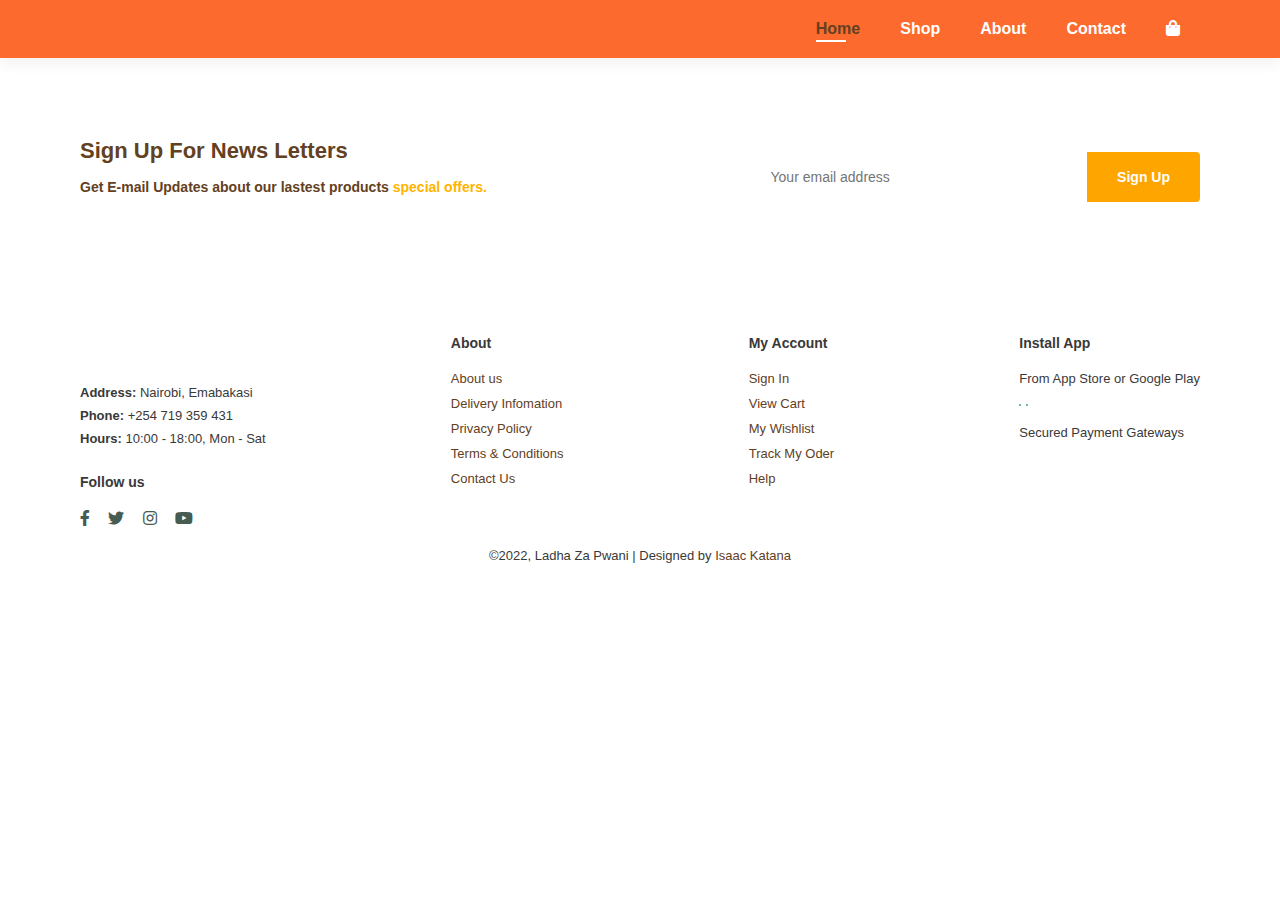
==== about.html @ 70e5d3e6 "#" ====
<!DOCTYPE html>
<html lang="en">
<head>
	<meta charset="UTF-8">
	<meta http-equiv="X-UA-Compatible" content="IE-edge">
	<meta name="viewport" content="width=device-width, initial-scale=1.0">
	<title>Ladha Za Pwani | About</title>
	<link rel="icon" href="images/icons/ladha za pwani.png" type="image/icon type">
	<link rel="stylesheet" href="https://use.fontawesome.com/releases/v5.15.4/css/all.css">
	<link rel="stylesheet" type="text/css" href="style.css">
</head>

<section id="header">
    <a href="#" aria-label="Read more about Ladha Za Pwani"><img src="images/icons/ladha za pwani.png" class="logo" alt="" width="97.5"></a>
    <div>
        <ul id="navbar">
            <li><a class="active" href="index.html">Home</a></li>
            <li><a href="shop.html">Shop</a></li>
            <li><a href="about.html">About</a></li>
            <li><a href="contact.html">Contact</a></li>
            <li id="ld-bag"><a href="cart.html" aria-label="Read more about Ladha Za Pwani"><i class="fa fa-shopping-bag"></i></a></li>
            <a href="#" aria-label="Read more about Ladha Za Pwani" id="close"><i class="fa fa-times"></i></a>
        </ul>
    </div>
    <div id="mobile">
        <a href="cart.html" aria-label="Read more about Ladha Za Pwani"><i class="far fa shopping-bag"></i></a>
        <i id="bar" class="fas fa-outdent"></i>
    </div>
</section>

<body>
<section id="newsletter" class="section-p1 section-m1">

    <div class="newstext">
        <h4>Sign Up For News Letters</h4>
        <p>Get E-mail Updates about our lastest products <span> special offers.</span></p>
    </div>
    <div class="form">
        <input type="text" placeholder="Your email address">
        <button class="normal">Sign Up</button>
    </div>

</section>

<footer class="section-p1">

    <div class="col">
        <img class="logo" src="images/icons/ladha za pwani.png" alt="" width="97.5">
        <h4></h4>
        <p><strong>Address:</strong> Nairobi, Emabakasi</p>
        <p><strong>Phone:</strong> +254 719 359 431</p>
        <p><strong>Hours:</strong> 10:00 - 18:00, Mon - Sat</p>
        <div class="follow">
            <h4>Follow us</h4>
            <div class="icon">
                <i class="fab fa-facebook-f"></i>
                <i class="fab fa-twitter"></i>
                <i class="fab fa-instagram"></i>
                <i class="fab fa-youtube"></i>
            </div>
        </div>
    </div>
    <div class="col">
        <h4>About</h4>
        <a href="#">About us</a>
        <a href="#">Delivery Infomation</a>
        <a href="#">Privacy Policy</a>
        <a href="#">Terms & Conditions</a>
        <a href="#">Contact Us</a>
    </div>
    <div class="col">
        <h4>My Account</h4>
        <a href="#">Sign In</a>
        <a href="#">View Cart</a>
        <a href="#">My Wishlist</a>
        <a href="#">Track My Oder</a>
        <a href="#">Help</a>
    </div>
    <div class="col install">
        <h4>Install App</h4>
        <p>From App Store or Google Play</p>
        <div class="row">
        <img src="images/icons/google-play-badge.png" width="100px" alt="">
        <img src="images/icons/download-on-the-app-store.png" width="100px" alt="">
        </div>
        <p>Secured Payment Gateways</p>
        <img src="images/icons/lipa-na-mpesa.png" width="100px" alt="">
    </div>
    <div class="copyright">
        <p>©2022, Ladha Za Pwani | Designed by <a href="https://linkedin.com/in/isaackatana">Isaac Katana</a></p>
    </div>

</footer>

<script src="script.js"></script>

</body>
</html>
---- style.css ----
*{
	margin: 0;
	padding: 0;
	box-sizing: border-box;
	font-family: 'spartan', sans-serif;
}

h1{
	font-size: 50px;
	line-height: 64px;
	color: #393939;
}

h2{
	font-size: 46px;
	line-height: 54px;
	color: #393939;
}

h4{
	font-size: 20px;
	color: #393939;
}

h6{
	font-size: 700;
	color: #393939;
}

p{
	font-size: 16px;
	color: #393939;
	margin: 15px 0 20px 0;
}

.section-p1{
	padding: 40px 80px;
}

.section-m1{
	margin: 40px 0;
}

button.normal{
	font-size: 14px;
	font-weight: 600;
	padding: 15px 30px;
	color: #000;
	background-color: #fff;
	border-radius: 3px;
	cursor: pointer;
	border: none;
	outline: none;
	transition: 0.2s;

}

body{
	width: 100%;
	background-color: white;
}

#header{
	display: flex;
	align-items: center;
	justify-content: space-between;
	padding: 20px 80px;
	background: #fc6a2d;
	box-shadow:0 5px 15px rgb(0, 0, 0, 0.06);
	z-index: 999;
	position: -webkit-sticky;
	position: sticky;
	top: 0;
	left: 0;
}

#navbar{
	display: flex;
	align-items: center;
	justify-content: space-between;
}

#navbar li{
	list-style: none;
	padding: 0 20px;
	position: relative;
}

#navbar li a{
	text-decoration: none;
	font-size: 16px;
	font-weight: 600;
	color: white;
	transition: 0.3s ease;
}

#navbar li a:hover{
	color: #634022;
}

#navbar li a:hover,
#navbar li a.active{
	color: #634022;
}
 
#navbar li a.active::after,
#navbar li a:hover::after{
    content: "";
    width: 30px;
    height: 2px;
    background: white;
    position: absolute;
    bottom: -4px;
    left: 20px;
}

#mobile{
	display: none;
	align-items: center;
}

#close{
	display: none;
}

#hero{
	background-image: url(images/hero/background.png);
	height: 90vh;
	width: 100%;
	background-size: cover;
	background-position: top 25% right 0;
	padding: 0 80px;
	display: flex;
	flex-direction: column;
	align-items: flex-start;
	justify-content: center;
}

#hero h4{
	padding-bottom:  15px;
}

#hero h1{
	color: #fc6a2d; 
}

#hero button{
	background-image: url(images/hero/shop-now-button.png);
	background-color: transparent;
	color: white;
	border: 0;
	padding: 14px 80px 14px 54px;
	background-repeat: no-repeat;
	cursor: pointer;
	font-weight: 700px;
	font-size: 15px;
}

#product1{
	text-align: center; 
}

#product1 .pro-container{
	display: flex;
	justify-content: space-between;
	padding-top: 20px;
	flex-wrap: wrap;
}

#product1 .pro{
	width: 23%;
	min-width: 250px;
	padding: 10px 12px;
	border: 1px solid #dde1fa;
	border-radius: 25px;
	cursor: pointer;
	box-shadow: 20px 20px 30px rgba(0,0,0,0.02);
	margin: 15px 0;
	transition: 0.2s ease;
	position: relative;
}

#product1 .pro:hover{
	box-shadow: 20px 20px 30px rgba(0,0,0,0.06);
	margin: 15px 0;
	transition: 0.2s ease;
}

#product1 .pro img{
	width: 100%;
	border-radius: 20px;
}

#product1 .pro .des{
	text-align: start;
	padding: 10px 0;
}

#product1 .pro .des span{
	color:#fc6a2d;
	font-size: 12px;
}

#product1 .pro .des h5{
	padding-top: 7px;
	color: #1a1a1a;
	font-size: 14px;
}

#product1 .pro .des i{
	font-size: 12px;
	color: rgb(243, 181, 25);
} 
 
#product1 .pro .des h4{
	padding-top: 7px;
	font-size: 15px;
	font-weight: 700; 
	color: #fc6a2d;
}

#product1 .pro .cart{
	width: 49px;
	height: 40px;
	line-height: 40px;
    border-radius: 50px;
    background-color: #fc6a2d;
    font-weight: 500px;
    color: #cce7d0;
    border: 1px solid #fc6a2d;
    position: absolute;
    bottom: 20px;
    right: 10px;
}

#banner{
	display: flex;
	flex-direction: column;
	justify-content: center;
	align-items: center;
	text-align: center;
	background-image: url(images/banners/ad-banner-1.png);
	width: 100%;
	height: 40vh;
	background-size: cover;
	background-position: center;
}

#banner h4{
	color: #634022;
	font-size: 16px;
}

#banner h2{
	color: #634022;
    font-size: 30px;
    padding: 10px 0;
}

#banner h2 span{
	color: #fc6a2d;
}

#banner button:hover{
	background: #888178;
	color: white;
}

#banner h2 span {
	color: white;
}

#newsletter{
	display: flex;
	justify-content: space-between;
	flex-wrap: wrap;
	margin: 40px 0;
	align-items: center;
	background-image: url(images/banners/newsletter-banner.png);
	background-repeat: no-repeat;
	background-position: 20% 30%;
	background-color: white;
}

#newsletter h4{
	font-size: 22px;
	font-weight: 700;
	color: #634022;
}

#newsletter p{
	font-size: 14px;
	font-weight: 600;
	color: #634022;
}

#newsletter p span{
	color: #ffb400;
}

#newsletter .form{
	display: flex;
	width: 40%;
}

#newsletter input{
	height: 3.125rem;
	padding: 0 1.25em;
	font-size: 14px;
	width: 100%;
	border: 1px solid transparent;
	border-radius: 4px;
	outline: none;
	border-radius: 4px;
	outline: none;
	border-top-right-radius: 0;
	border-bottom-right-radius: 0;
}

button.normal{
	font-size: 14px;
	font-weight: 600;
	padding: 15px 30px;
	color: #000;
	background-color: #fff;
	border-radius: 4px;
	cursor: pointer;
	border: none;
	outline: none;
	transition: 0.2s;
}

#newsletter button{
	background-color: orange;
	color: white;
	white-space: nowrap;
	border-top-left-radius: 0;
	border-bottom-left-radius: 0;
}

footer{
	display: flex;
	flex-wrap: wrap;
	justify-content: space-between;
}

footer .col{
	display: flex;
	flex-direction: column;
	align-items: flex-start;
	margin-bottom: 20px;
}

footer .logo{
	margin-bottom: 30px;
}

footer h4{
	font-size: 14px;
	padding-bottom: 20px;
}

footer p{
	font-size: 13px;
	margin: 0 0 8px 0;
}

footer a{
	font-size: 13px;
	text-decoration: none;
	color: #634022;
	margin-bottom: 10px;
}

footer .follow{
    margin-top: 20px;
}

footer .follow i{
	color: #465b52;
	padding-right: 14px;
	cursor: pointer;

}

footer .install .row img{
    border: 1px solid #088178;
    border-radius: 6px;
}

footer .install img{
	margin: 10px 0 15px 0;
}

footer .follow i:hover,
footer a:hover{
	color: #fc6a2d;
}

footer .copyright{
	width: 100%;
	text-align: center;
}

/* Start Media Query */

@media (max-width:799px) {
	#navbar {
		display: flex;
		flex-direction: column;
		align-items: flex-start;
		justify-content: flex-start;
		position: fixed;
		top: 0;
		right: -300px;
		height: 100vh;
		width: 300px;
		background-color: #E3E6f3;
		box-shadow: 0 40px 60px rgba(0, 0, 0, 0.1);
		padding: 80px 0 0 10px;
		transition: 0.3s;
	}

	#navbar.active{
		right: 0px;
	}  

	#navbar li{
        margin-bottom: 25px;

	}

	#mobile{
		display: flex;
		align-items: center;
	}

	#mobile i{
		color: #1a1a1a; 
		font-size: 24px;
		padding-left: 20px;
	}

	#close{
		display: initial;
		position: absolute;
		top: 30px;
		left: 30px;
		color: #222;
		font-size: 24px;
	}
	
	#lg-bag{
		display: none;
	}

    #hero{
       height: 70vh;
       padding: 0 80px;
       background-position:  top 30% right 30%;
    }

    #product1 .pro-container {
       justify-content: center;
    }

    #product1 .pro {
       margin: 15px;
    }

	#banner{
		height: 20vh;
	}

    #newsletter .form {
       width: 70%;
    }
}


@media (max-width: 477px) {
	.section-p1{
	    padding: 20px;
	}
	
	#header {
		padding: 10px 30px;
	}

	h1{
		font-size: 38px;
	}

	h2{
		font-size: 32px;
	}

	#hero{
		padding: 0 20px;
		background-position: 55%;
	}

	#product1 .pro{
		width: 100%;
	}

	#banner{
		height: 40vh;
		width: 100%;
	}
	
	#newsletter{
		padding: 40px 20px;
	}

    #newsletter .form{
    	width: 100%;
    }

	footer .copyright{
    	text-align: start;
	}
}
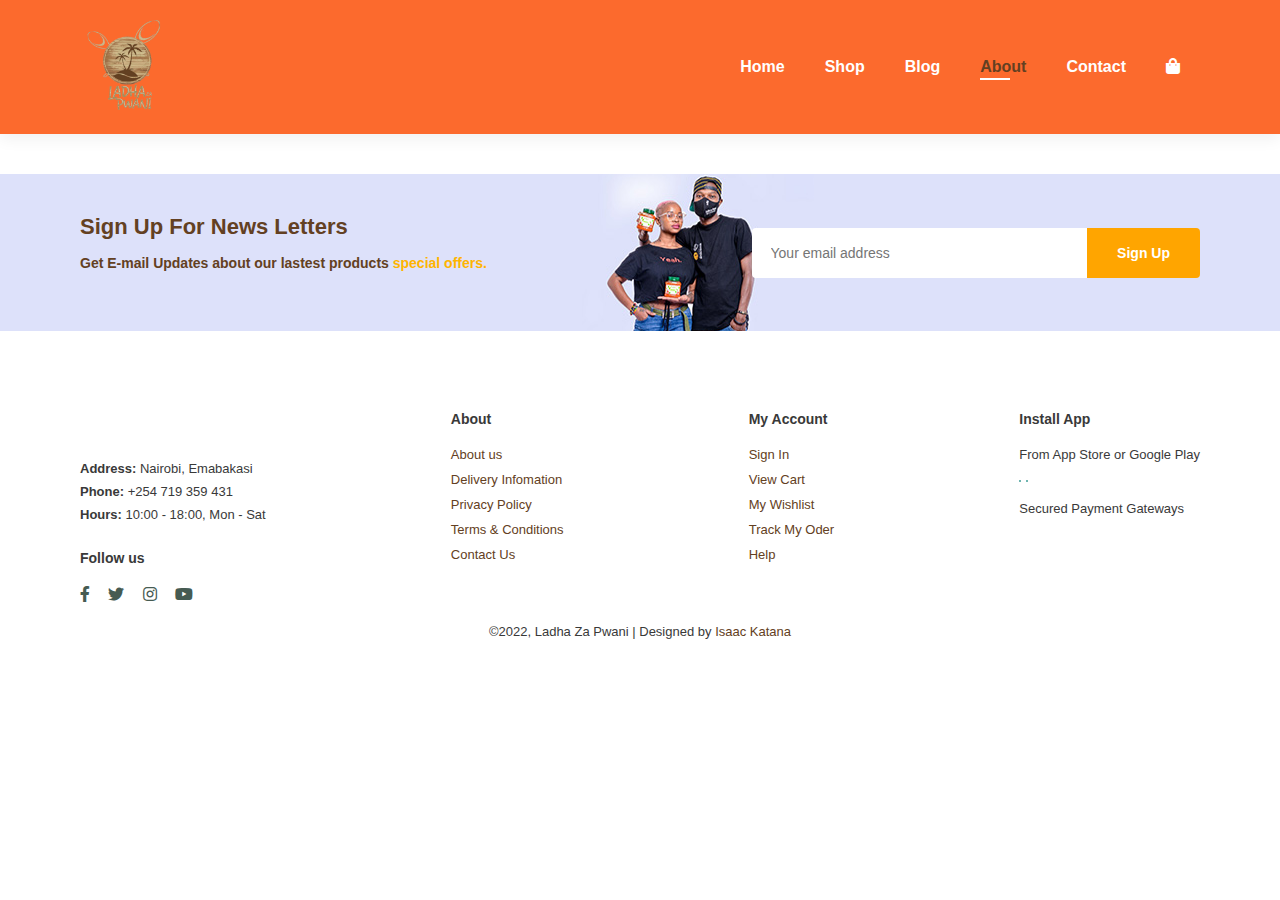
==== commit c38186fb: "#" ====
--- a/about.html
+++ b/about.html
@@ -4,20 +4,21 @@
 	<meta charset="UTF-8">
 	<meta http-equiv="X-UA-Compatible" content="IE-edge">
 	<meta name="viewport" content="width=device-width, initial-scale=1.0">
-	<title>Ladha Za Pwani | About</title>
-	<link rel="icon" href="images/icons/ladha za pwani.png" type="image/icon type">
+	<title>About | Ladha Za Pwani</title>
+	<link rel="icon" href="img/logo.png" type="image/icon type">
 	<link rel="stylesheet" href="https://use.fontawesome.com/releases/v5.15.4/css/all.css">
 	<link rel="stylesheet" type="text/css" href="style.css">
 </head>
 
 <section id="header">
-    <a href="#" aria-label="Read more about Ladha Za Pwani"><img src="images/icons/ladha za pwani.png" class="logo" alt="" width="97.5"></a>
+    <a href="#" aria-label="Read more about Ladha Za Pwani"><img src="img/logo.png" class="logo" alt="" width="97.5"></a>
     <div>
         <ul id="navbar">
-            <li><a class="active" href="index.html">Home</a></li>
+            <li><a href="index.html">Home</a></li>
             <li><a href="shop.html">Shop</a></li>
-            <li><a href="about.html">About</a></li>
-            <li><a href="contact.html">Contact</a></li>
+			<li><a href="blog.html">Blog</a></li>
+			<li><a href="about.html" class="active">About</a></li>
+			<li><a href="contact.html">Contact</a></li>
             <li id="ld-bag"><a href="cart.html" aria-label="Read more about Ladha Za Pwani"><i class="fa fa-shopping-bag"></i></a></li>
             <a href="#" aria-label="Read more about Ladha Za Pwani" id="close"><i class="fa fa-times"></i></a>
         </ul>
--- a/style.css
+++ b/style.css
@@ -3,7 +3,7 @@
 	margin: 0;
 	padding: 0;
 	box-sizing: border-box;
-	font-family: 'spartan', sans-serif;
+	font-family: 'League Spartan', sans-serif;
 }
 
 h1{
@@ -125,7 +125,7 @@
 }
 
 #hero{
-	background-image: url(images/hero/background.png);
+	background-image: url(img/hero4.png);
 	height: 90vh;
 	width: 100%;
 	background-size: cover;
@@ -277,7 +277,7 @@
 	flex-wrap: wrap;
 	margin: 40px 0;
 	align-items: center;
-	background-image: url(images/banners/newsletter-banner.png);
+	background-image: url(img/banner/b2.jpg);
 	background-repeat: no-repeat;
 	background-position: 20% 30%;
 	background-color: white;
@@ -401,6 +401,105 @@
 footer .copyright{
 	width: 100%;
 	text-align: center;
+}
+
+/* Shop Page */
+
+#page-header {
+    background-image: url(img/banner/b1.jpg);
+	width: 100%;
+	height: 40vh;
+	background-size: cover;
+	display: flex;
+	justify-content: center;
+	text-align: center;
+	flex-direction: column;
+	padding: 14px;
+}
+
+#page-header h2,
+#page-header p {
+	color: #fff;
+}
+
+#pagination {
+	text-align: center;
+}
+
+#pagination a {
+	text-decoration: none;
+	background-color: #fc6a2d;
+	padding: 15px 20px;
+	border-radius: 4px;
+	color: #fff;
+	font-weight: 600;
+}
+
+#pagination a i {
+	font-size: 16px;
+	font-weight: 600;
+}
+
+/* Single Product */
+
+#prodetails {
+	display: flex;
+	margin-top: 20px;
+}
+
+#prodetails .single-pro-image {
+	width: 40%;
+	margin-right: 50px;
+}
+
+.small-img-group {
+	display: flex;
+	justify-content: space-between;
+}
+
+.small-img-col {
+	flex-basis: 24%;
+	cursor: pointer;
+}
+
+#prodetails .single-pro-details {
+	width: 50%;
+	padding-top: 30px;
+}
+
+#prodetails .single-pro-details h4 {
+	padding: 40px 0 20px 0;
+}
+
+#prodetails .single-pro-details h2 {
+	font-size: 26px;
+}
+
+#prodetails .single-pro-details select {
+	display: block;
+	padding: 5px 10px;
+	margin-bottom: 10px;
+}
+
+#prodetails .single-pro-details input {
+	width: 50px;
+	height: 47px;
+	padding-left: 10px;
+	font-size: 16px;
+	margin-right: 10px;
+}
+
+#prodetails .single-pro-details input:focus {
+	outline: none;
+}
+
+#prodetails .single-pro-details button {
+	background-color: #fc6a2d;
+	color: #fff;
+}
+
+#prodetails .single-pro-details span {
+	line-height: 25px;
 }
 
 /* Start Media Query */
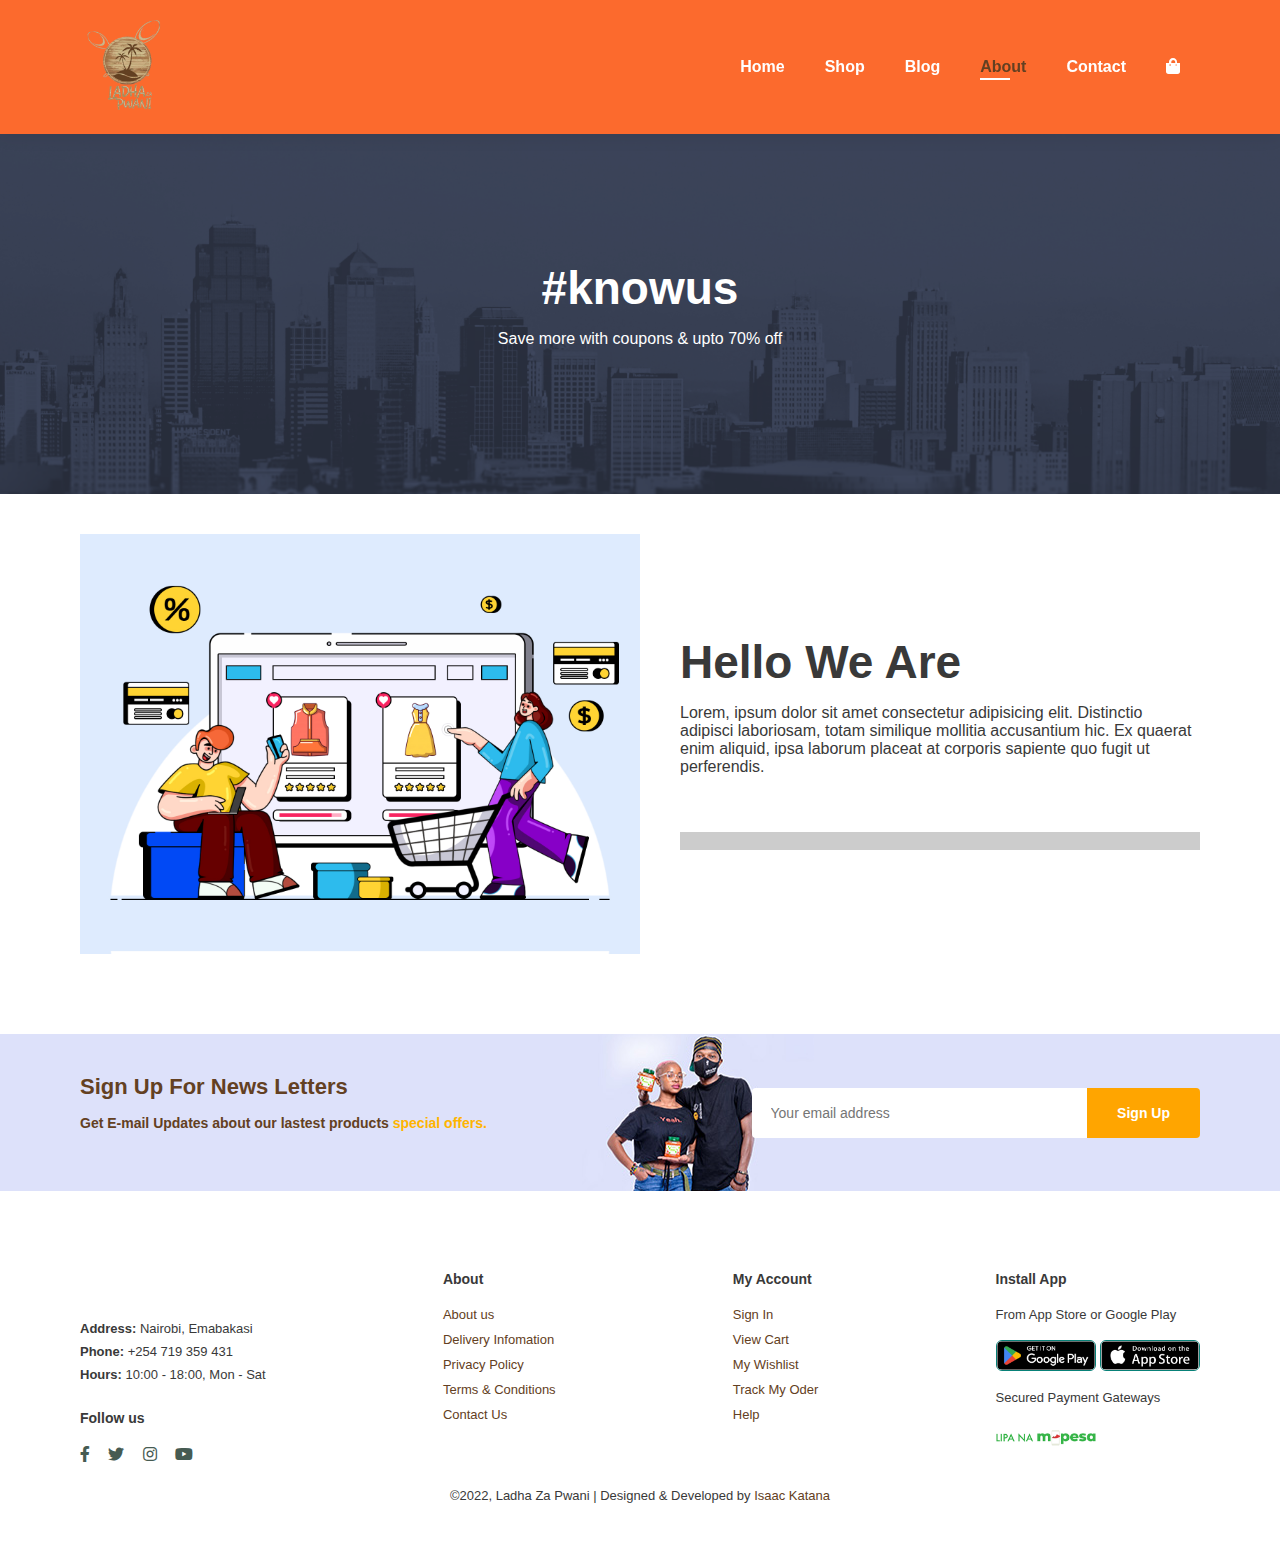
==== commit 75e95970: "#" ====
--- a/about.html
+++ b/about.html
@@ -10,88 +10,110 @@
 	<link rel="stylesheet" type="text/css" href="style.css">
 </head>
 
-<section id="header">
-    <a href="#" aria-label="Read more about Ladha Za Pwani"><img src="img/logo.png" class="logo" alt="" width="97.5"></a>
-    <div>
-        <ul id="navbar">
-            <li><a href="index.html">Home</a></li>
-            <li><a href="shop.html">Shop</a></li>
-			<li><a href="blog.html">Blog</a></li>
-			<li><a href="about.html" class="active">About</a></li>
-			<li><a href="contact.html">Contact</a></li>
-            <li id="ld-bag"><a href="cart.html" aria-label="Read more about Ladha Za Pwani"><i class="fa fa-shopping-bag"></i></a></li>
-            <a href="#" aria-label="Read more about Ladha Za Pwani" id="close"><i class="fa fa-times"></i></a>
-        </ul>
-    </div>
-    <div id="mobile">
-        <a href="cart.html" aria-label="Read more about Ladha Za Pwani"><i class="far fa shopping-bag"></i></a>
-        <i id="bar" class="fas fa-outdent"></i>
-    </div>
-</section>
+<body>
 
-<body>
-<section id="newsletter" class="section-p1 section-m1">
+	<section id="header">
+		<a href="#" aria-label="Read more about Ladha Za Pwani"><img src="img/logo.png" class="logo" alt="" width="97.5"></a>
+		<div>
+			<ul id="navbar">
+				<li><a href="index.html">Home</a></li>
+				<li><a href="shop.html">Shop</a></li>
+				<li><a href="blog.html">Blog</a></li>
+				<li><a href="about.html" class="active">About</a></li>
+				<li><a href="contact.html">Contact</a></li>
+				<li id="ld-bag"><a href="cart.html" aria-label="Read more about Ladha Za Pwani"><i class="fa fa-shopping-bag"></i></a></li>
+				<a href="#" aria-label="Read more about Ladha Za Pwani" id="close"><i class="fa fa-times"></i></a>
+			</ul>
+		</div>
+		<div id="mobile">
+			<a href="cart.html" aria-label="Read more about Ladha Za Pwani"><i class="far fa shopping-bag"></i></a>
+			<i id="bar" class="fas fa-outdent"></i>
+		</div>
+	</section>
 
-    <div class="newstext">
-        <h4>Sign Up For News Letters</h4>
-        <p>Get E-mail Updates about our lastest products <span> special offers.</span></p>
-    </div>
-    <div class="form">
-        <input type="text" placeholder="Your email address">
-        <button class="normal">Sign Up</button>
-    </div>
+	<section id="page-header" class="about-header">
+		<h2>#knowus</h2>
+		<p>Save more with coupons & upto 70% off</p>
+	</section>
 
-</section>
+    <section id="about-head" class="section-p1">
+        <img src="img/about/a6.jpg" alt="">
+        <div>
+            <h2>Hello We Are</h2>
+            <p>Lorem, ipsum dolor sit amet consectetur adipisicing elit. Distinctio adipisci laboriosam, totam similique mollitia accusantium hic. Ex quaerat enim aliquid, ipsa laborum placeat at corporis sapiente quo fugit ut perferendis.</p>
 
-<footer class="section-p1">
+            <br><br>
 
-    <div class="col">
-        <img class="logo" src="images/icons/ladha za pwani.png" alt="" width="97.5">
-        <h4></h4>
-        <p><strong>Address:</strong> Nairobi, Emabakasi</p>
-        <p><strong>Phone:</strong> +254 719 359 431</p>
-        <p><strong>Hours:</strong> 10:00 - 18:00, Mon - Sat</p>
-        <div class="follow">
-            <h4>Follow us</h4>
-            <div class="icon">
-                <i class="fab fa-facebook-f"></i>
-                <i class="fab fa-twitter"></i>
-                <i class="fab fa-instagram"></i>
-                <i class="fab fa-youtube"></i>
-            </div>
+            <marquee bgcolor="#ccc" loop="1" scrollmount="5" width="100%" >Distinctio adipisci laboriosam, totam similique mollitia accusantium hic. Ex quaerat enim aliquid, ipsa laborum placeat at c</marquee>
         </div>
-    </div>
-    <div class="col">
-        <h4>About</h4>
-        <a href="#">About us</a>
-        <a href="#">Delivery Infomation</a>
-        <a href="#">Privacy Policy</a>
-        <a href="#">Terms & Conditions</a>
-        <a href="#">Contact Us</a>
-    </div>
-    <div class="col">
-        <h4>My Account</h4>
-        <a href="#">Sign In</a>
-        <a href="#">View Cart</a>
-        <a href="#">My Wishlist</a>
-        <a href="#">Track My Oder</a>
-        <a href="#">Help</a>
-    </div>
-    <div class="col install">
-        <h4>Install App</h4>
-        <p>From App Store or Google Play</p>
-        <div class="row">
-        <img src="images/icons/google-play-badge.png" width="100px" alt="">
-        <img src="images/icons/download-on-the-app-store.png" width="100px" alt="">
-        </div>
-        <p>Secured Payment Gateways</p>
-        <img src="images/icons/lipa-na-mpesa.png" width="100px" alt="">
-    </div>
-    <div class="copyright">
-        <p>©2022, Ladha Za Pwani | Designed by <a href="https://linkedin.com/in/isaackatana">Isaac Katana</a></p>
-    </div>
+    </section>
 
-</footer>
+    <section id="newsletter" class="section-p1 section-m1">
+
+		<div class="newstext">
+			<h4>Sign Up For News Letters</h4>
+			<p>Get E-mail Updates about our lastest products <span> special offers.</span></p>
+		</div>
+		<div class="form">
+			<input type="text" placeholder="Your email address">
+			<button class="normal">Sign Up</button>
+		</div>
+
+	</section>
+    
+	<footer class="section-p1">
+
+		<div class="col">
+			<img class="logo" src="images/icons/ladha za pwani.png" alt="" width="97.5">
+			<h4></h4>
+			<p><strong>Address:</strong> Nairobi, Emabakasi</p>
+			<p><strong>Phone:</strong> +254 719 359 431</p>
+			<p><strong>Hours:</strong> 10:00 - 18:00, Mon - Sat</p>
+			<div class="follow">
+				<h4>Follow us</h4>
+				<div class="icon">
+					<i class="fab fa-facebook-f"></i>
+					<i class="fab fa-twitter"></i>
+					<i class="fab fa-instagram"></i>
+					<i class="fab fa-youtube"></i>
+				</div>
+			</div>
+		</div>
+		
+		<div class="col">
+			<h4>About</h4>
+			<a href="#">About us</a>
+			<a href="#">Delivery Infomation</a>
+			<a href="#">Privacy Policy</a>
+			<a href="#">Terms & Conditions</a>
+			<a href="#">Contact Us</a>
+		</div>
+		
+		<div class="col">
+			<h4>My Account</h4>
+			<a href="#">Sign In</a>
+			<a href="#">View Cart</a>
+			<a href="#">My Wishlist</a>
+			<a href="#">Track My Oder</a>
+			<a href="#">Help</a>
+		</div>
+		
+		<div class="col install">
+		    <h4>Install App</h4>
+		    <p>From App Store or Google Play</p>
+		    <div class="row">
+			<img src="img/google-play-badge.png" width="100px" alt="">
+			<img src="img/download-on-the-app-store.png" width="100px" alt="">
+		    </div>
+		    <p>Secured Payment Gateways</p>
+		    <img src="img/lipa-na-mpesa.png" width="100px" alt="">
+	    </div>
+	    
+	    <div class="copyright">
+	    	<p>©2022, Ladha Za Pwani | Designed & Developed by <a href="https://isaackatana.github.io/" target=”_blank”>Isaac Katana</a></p>
+	    </div>
+
+	</footer>
 
 <script src="script.js"></script>
 
--- a/style.css
+++ b/style.css
@@ -277,7 +277,7 @@
 	flex-wrap: wrap;
 	margin: 40px 0;
 	align-items: center;
-	background-image: url(img/banner/b2.jpg);
+	background-image: url(img/banner/b2.jpg );
 	background-repeat: no-repeat;
 	background-position: 20% 30%;
 	background-color: white;
@@ -501,6 +501,201 @@
 #prodetails .single-pro-details span {
 	line-height: 25px;
 }
+
+#page-header.blog-header {
+	background-image: url(img/banner/b19.jpg);
+}
+
+#blog {
+	padding: 150px 150px 0 150px;
+}
+
+#blog .blog-box {
+	display: flex;
+	align-items: center;
+	width: 100%;
+	position: relative;
+	padding-bottom: 90px;
+}
+
+#blog .blog-img {
+	width: 50%;
+	margin-right: 40px;
+}
+
+#blog img {
+	width: 100%;
+	height: 300px;
+	object-fit: cover;
+}
+
+#blog .blog-details {
+	width: 50%;
+}
+
+#blog .blog-details a {
+	text-decoration: none;
+	font-size: 11px;
+	color: #000;
+	font-weight: 700;
+	position: relative;
+	transition: 0.3s;
+}
+
+#blog .blog-details a::after {
+	content: '';
+	width: 50px;
+	height: 1px;
+	background-color: #000;
+	position: absolute;
+	top: 4px;
+	right: -60px;
+}
+
+#blog .blog-details a:hover {
+	color: #fc6a2d;
+}
+
+#blog .blog-details a:hover::after {
+	background-color: #fc6a2d;
+}
+
+#blog .blog-box h1 {
+	position: absolute;
+	top: 40px;
+	left: 700;
+	color: #fc6a2d;
+	z-index: -9;
+}
+
+#page-header.about-header {
+	background-image: url(img/about/banner.png);
+}
+
+#about-head {
+	display: flex;
+	align-items: center;
+}
+
+#about-head img {
+	width: 50%;
+	height: auto;
+}
+
+#about-head div {
+	padding-left: 40px;
+}
+
+#contact-details {
+	display: flex;
+	align-items: center;
+	justify-content: space-between;
+}
+
+#contact-details .details {
+	width: 40%;
+}
+
+#contact-details .details span,
+#form-details form span {
+	font-size: 12px;
+}
+
+#contact-details .details h2,
+#form-details form h2 {
+	font-size: 26px;
+	line-height: 35px;
+	padding: 20px 0;
+}
+
+#contact-details .details h3 {
+	font-size: 16px;
+	padding-bottom: 15px;
+}
+
+#contact-details .details li {
+	list-style: none;
+	display: flex;
+	padding: 10px 0;
+}
+
+#contact-details .details i {
+	font-size: 14px;
+	padding: 22px;
+}
+
+#contact-details .details li p {
+	margin: 0;
+	font-size: 14px;
+}
+
+#contact-details .map {
+	width: 55%;
+	height: 400px;
+}
+
+#contact-details .map iframe {
+	width: 100%;
+	height: 100%;
+}
+
+#form-details form {
+	width: 65%;
+	display: flex;
+	flex-direction: column;
+	align-items: flex-start;
+}
+
+#form-details {
+	display: flex;
+	justify-content: space-between;
+	margin: 30px;
+	padding: 80px;
+	border: 1px solid #e1e1e1;
+}
+
+#form-details form input,
+#form-details form textarea {
+	width: 100%;
+	padding: 12px 15px;
+	outline: none;
+	margin-bottom: 20px;
+	border-bottom: 20px;
+	border: 1px solid #e1e1e1;
+}
+
+#form-details form button {
+	background-color: #fc6a2d;
+	color: #fff;
+}
+
+#form-details .people div {
+	padding-bottom: 25px;
+	display: flex;
+	align-items: flex-start;
+}
+
+#form-details .people div img {
+	width: 65px;
+	height: 65px;
+	object-fit: cover;
+	margin-right: 15px;
+}
+
+#form-details .people div p {
+	margin: 0;
+	font-size: 13px;
+	line-height: 25px;
+}
+
+#form-details .people div p span {
+	display: block;
+	font-size: 16px;
+	font-weight: 600;
+	color: #000;
+}
+
+
 
 /* Start Media Query */
 
@@ -575,6 +770,14 @@
     #newsletter .form {
        width: 70%;
     }
+
+	#form-details {
+		padding: 40px;
+	}
+
+	#form-details form {
+		width: 50%;
+	}
 }
 
 
@@ -620,4 +823,75 @@
 	footer .copyright{
     	text-align: start;
 	}
+
+    #prodetails {
+		display: flex;
+		flex-direction: column;
+	}
+
+	#prodetails .single-pro-image {
+		width: 100%;
+		margin-right: 0px;
+	}
+
+	#prodetails .single-pro-details {
+		width: 100%;
+	}
+
+	#blog {
+		padding: 100px 20px 0 20px;
+	}
+
+	#blog .blog-box {
+		display: flex;
+		flex-direction: column;
+		align-items: flex-start;
+	}
+
+	#blog .blog-img {
+		width: 100%;
+		margin-right: 0px;
+		margin-bottom: 30px;
+	}
+
+	#blog .blog-details {
+		width: 100%;
+	}
+
+    #about-head {
+		flex-direction: column;
+	}
+
+	#about-head img {
+		width: 100%;
+		margin-bottom: 20px;
+	}
+
+	#about-head div {
+		padding-left: 0px;
+	}
+
+	#contact-details {
+		flex-direction: column;
+	}
+
+	#contact-details .details {
+        width: 100%;
+		margin-bottom: 30px;
+	}
+
+	#contact-details .map {
+		width: 100%;
+	}
+
+	.form-details{
+		margin: 10px;
+		padding: 30px 10px;
+		flex-wrap: wrap;
+	}
+
+	.form-details form {
+		width: 100%;
+		margin-bottom: 30px;
+	}
 }